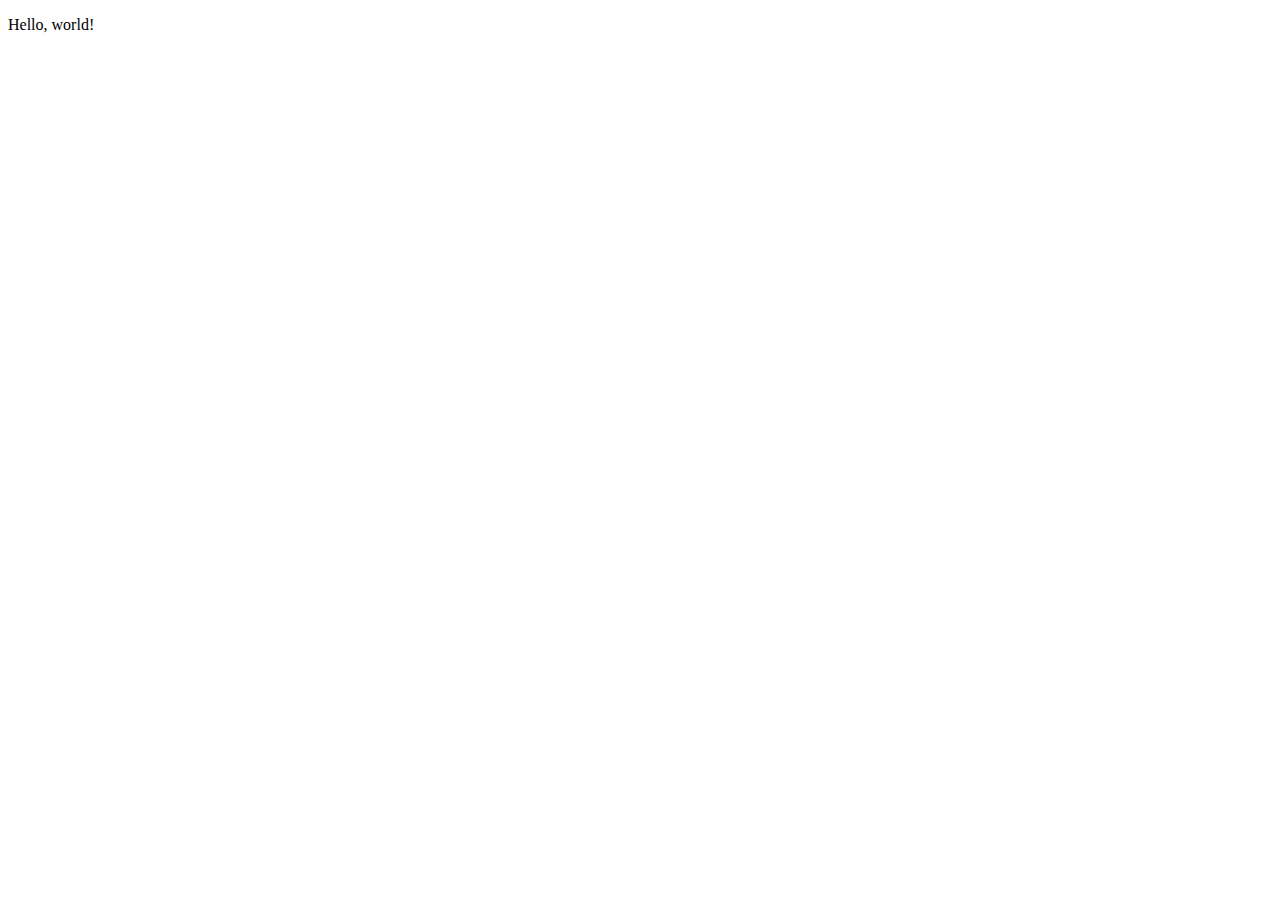
==== code.html @ 28ea3e42 "First message" ====
<!DOCTYPE html>
<html>

<head>
  <meta charset="utf-8">
  <title></title>
  <meta name="author" content="">
  <meta name="description" content="">
  <meta name="viewport" content="width=device-width, initial-scale=1">

  <link href="css/style.css" rel="stylesheet">
</head>

<body>

  <p>Hello, world!</p>

  <script src="js/script.js"></script>
</body>

</html>
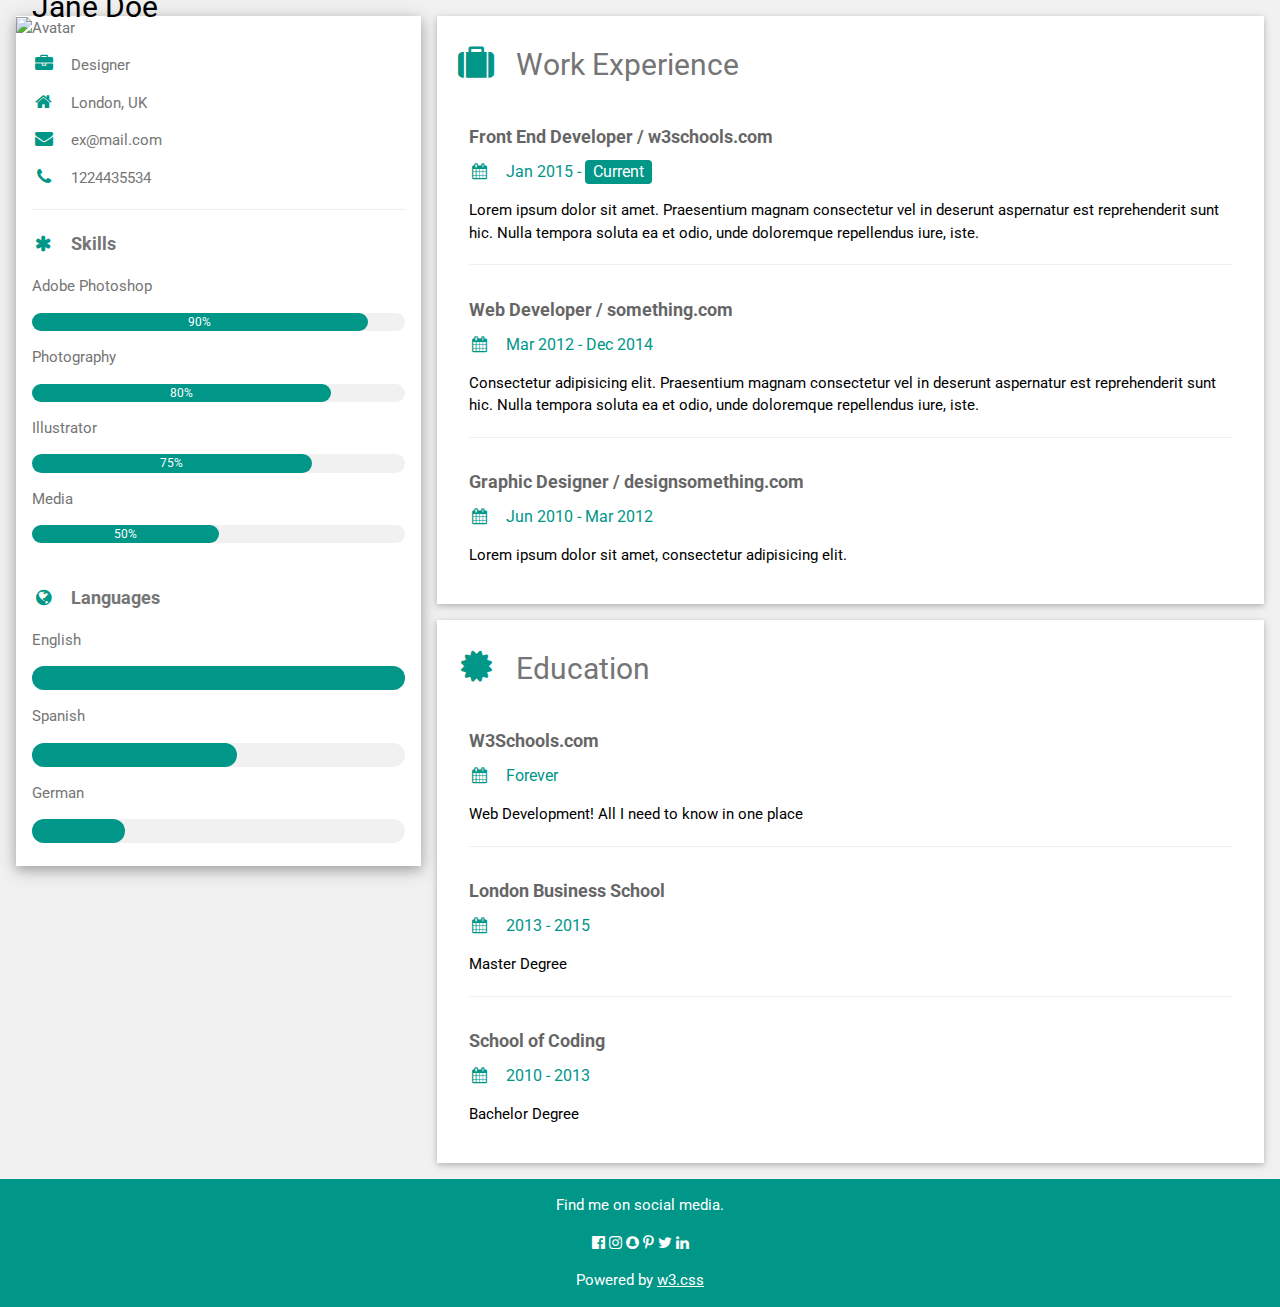
==== commit fa218a31: "Pseudo Code" ====
--- a/code.html
+++ b/code.html
@@ -1,21 +1,145 @@
 <!DOCTYPE html>
 <html>
+<title>W3.CSS Template</title>
+<meta charset="UTF-8">
+<meta name="viewport" content="width=device-width, initial-scale=1">
+<link rel="stylesheet" href="https://www.w3schools.com/w3css/4/w3.css">
+<link rel='stylesheet' href='https://fonts.googleapis.com/css?family=Roboto'>
+<link rel="stylesheet" href="https://cdnjs.cloudflare.com/ajax/libs/font-awesome/4.7.0/css/font-awesome.min.css">
+<style>
+html,body,h1,h2,h3,h4,h5,h6 {font-family: "Roboto", sans-serif}
+</style>
+<body class="w3-light-grey">
 
-<head>
-  <meta charset="utf-8">
-  <title></title>
-  <meta name="author" content="">
-  <meta name="description" content="">
-  <meta name="viewport" content="width=device-width, initial-scale=1">
+<!-- Page Container -->
+<div class="w3-content w3-margin-top" style="max-width:1400px;">
 
-  <link href="css/style.css" rel="stylesheet">
-</head>
+  <!-- The Grid -->
+  <div class="w3-row-padding">
+  
+    <!-- Left Column -->
+    <div class="w3-third">
+    
+      <div class="w3-white w3-text-grey w3-card-4">
+        <div class="w3-display-container">
+          <img src="/w3images/avatar_hat.jpg" style="width:100%" alt="Avatar">
+          <div class="w3-display-bottomleft w3-container w3-text-black">
+            <h2>Jane Doe</h2>
+          </div>
+        </div>
+        <div class="w3-container">
+          <p><i class="fa fa-briefcase fa-fw w3-margin-right w3-large w3-text-teal"></i>Designer</p>
+          <p><i class="fa fa-home fa-fw w3-margin-right w3-large w3-text-teal"></i>London, UK</p>
+          <p><i class="fa fa-envelope fa-fw w3-margin-right w3-large w3-text-teal"></i>ex@mail.com</p>
+          <p><i class="fa fa-phone fa-fw w3-margin-right w3-large w3-text-teal"></i>1224435534</p>
+          <hr>
 
-<body>
+          <p class="w3-large"><b><i class="fa fa-asterisk fa-fw w3-margin-right w3-text-teal"></i>Skills</b></p>
+          <p>Adobe Photoshop</p>
+          <div class="w3-light-grey w3-round-xlarge w3-small">
+            <div class="w3-container w3-center w3-round-xlarge w3-teal" style="width:90%">90%</div>
+          </div>
+          <p>Photography</p>
+          <div class="w3-light-grey w3-round-xlarge w3-small">
+            <div class="w3-container w3-center w3-round-xlarge w3-teal" style="width:80%">
+              <div class="w3-center w3-text-white">80%</div>
+            </div>
+          </div>
+          <p>Illustrator</p>
+          <div class="w3-light-grey w3-round-xlarge w3-small">
+            <div class="w3-container w3-center w3-round-xlarge w3-teal" style="width:75%">75%</div>
+          </div>
+          <p>Media</p>
+          <div class="w3-light-grey w3-round-xlarge w3-small">
+            <div class="w3-container w3-center w3-round-xlarge w3-teal" style="width:50%">50%</div>
+          </div>
+          <br>
 
-  <p>Hello, world!</p>
+          <p class="w3-large w3-text-theme"><b><i class="fa fa-globe fa-fw w3-margin-right w3-text-teal"></i>Languages</b></p>
+          <p>English</p>
+          <div class="w3-light-grey w3-round-xlarge">
+            <div class="w3-round-xlarge w3-teal" style="height:24px;width:100%"></div>
+          </div>
+          <p>Spanish</p>
+          <div class="w3-light-grey w3-round-xlarge">
+            <div class="w3-round-xlarge w3-teal" style="height:24px;width:55%"></div>
+          </div>
+          <p>German</p>
+          <div class="w3-light-grey w3-round-xlarge">
+            <div class="w3-round-xlarge w3-teal" style="height:24px;width:25%"></div>
+          </div>
+          <br>
+        </div>
+      </div><br>
 
-  <script src="js/script.js"></script>
+    <!-- End Left Column -->
+    </div>
+
+    <!-- Right Column -->
+    <div class="w3-twothird">
+    
+      <div class="w3-container w3-card w3-white w3-margin-bottom">
+        <h2 class="w3-text-grey w3-padding-16"><i class="fa fa-suitcase fa-fw w3-margin-right w3-xxlarge w3-text-teal"></i>Work Experience</h2>
+        <div class="w3-container">
+          <h5 class="w3-opacity"><b>Front End Developer / w3schools.com</b></h5>
+          <h6 class="w3-text-teal"><i class="fa fa-calendar fa-fw w3-margin-right"></i>Jan 2015 - <span class="w3-tag w3-teal w3-round">Current</span></h6>
+          <p>Lorem ipsum dolor sit amet. Praesentium magnam consectetur vel in deserunt aspernatur est reprehenderit sunt hic. Nulla tempora soluta ea et odio, unde doloremque repellendus iure, iste.</p>
+          <hr>
+        </div>
+        <div class="w3-container">
+          <h5 class="w3-opacity"><b>Web Developer / something.com</b></h5>
+          <h6 class="w3-text-teal"><i class="fa fa-calendar fa-fw w3-margin-right"></i>Mar 2012 - Dec 2014</h6>
+          <p>Consectetur adipisicing elit. Praesentium magnam consectetur vel in deserunt aspernatur est reprehenderit sunt hic. Nulla tempora soluta ea et odio, unde doloremque repellendus iure, iste.</p>
+          <hr>
+        </div>
+        <div class="w3-container">
+          <h5 class="w3-opacity"><b>Graphic Designer / designsomething.com</b></h5>
+          <h6 class="w3-text-teal"><i class="fa fa-calendar fa-fw w3-margin-right"></i>Jun 2010 - Mar 2012</h6>
+          <p>Lorem ipsum dolor sit amet, consectetur adipisicing elit. </p><br>
+        </div>
+      </div>
+
+      <div class="w3-container w3-card w3-white">
+        <h2 class="w3-text-grey w3-padding-16"><i class="fa fa-certificate fa-fw w3-margin-right w3-xxlarge w3-text-teal"></i>Education</h2>
+        <div class="w3-container">
+          <h5 class="w3-opacity"><b>W3Schools.com</b></h5>
+          <h6 class="w3-text-teal"><i class="fa fa-calendar fa-fw w3-margin-right"></i>Forever</h6>
+          <p>Web Development! All I need to know in one place</p>
+          <hr>
+        </div>
+        <div class="w3-container">
+          <h5 class="w3-opacity"><b>London Business School</b></h5>
+          <h6 class="w3-text-teal"><i class="fa fa-calendar fa-fw w3-margin-right"></i>2013 - 2015</h6>
+          <p>Master Degree</p>
+          <hr>
+        </div>
+        <div class="w3-container">
+          <h5 class="w3-opacity"><b>School of Coding</b></h5>
+          <h6 class="w3-text-teal"><i class="fa fa-calendar fa-fw w3-margin-right"></i>2010 - 2013</h6>
+          <p>Bachelor Degree</p><br>
+        </div>
+      </div>
+
+    <!-- End Right Column -->
+    </div>
+    
+  <!-- End Grid -->
+  </div>
+  
+  <!-- End Page Container -->
+</div>
+
+<footer class="w3-container w3-teal w3-center w3-margin-top">
+  <p>Find me on social media.</p>
+  <i class="fa fa-facebook-official w3-hover-opacity"></i>
+  <i class="fa fa-instagram w3-hover-opacity"></i>
+  <i class="fa fa-snapchat w3-hover-opacity"></i>
+  <i class="fa fa-pinterest-p w3-hover-opacity"></i>
+  <i class="fa fa-twitter w3-hover-opacity"></i>
+  <i class="fa fa-linkedin w3-hover-opacity"></i>
+  <p>Powered by <a href="https://www.w3schools.com/w3css/default.asp" target="_blank">w3.css</a></p>
+</footer>
+
 </body>
+</html>
 
-</html>
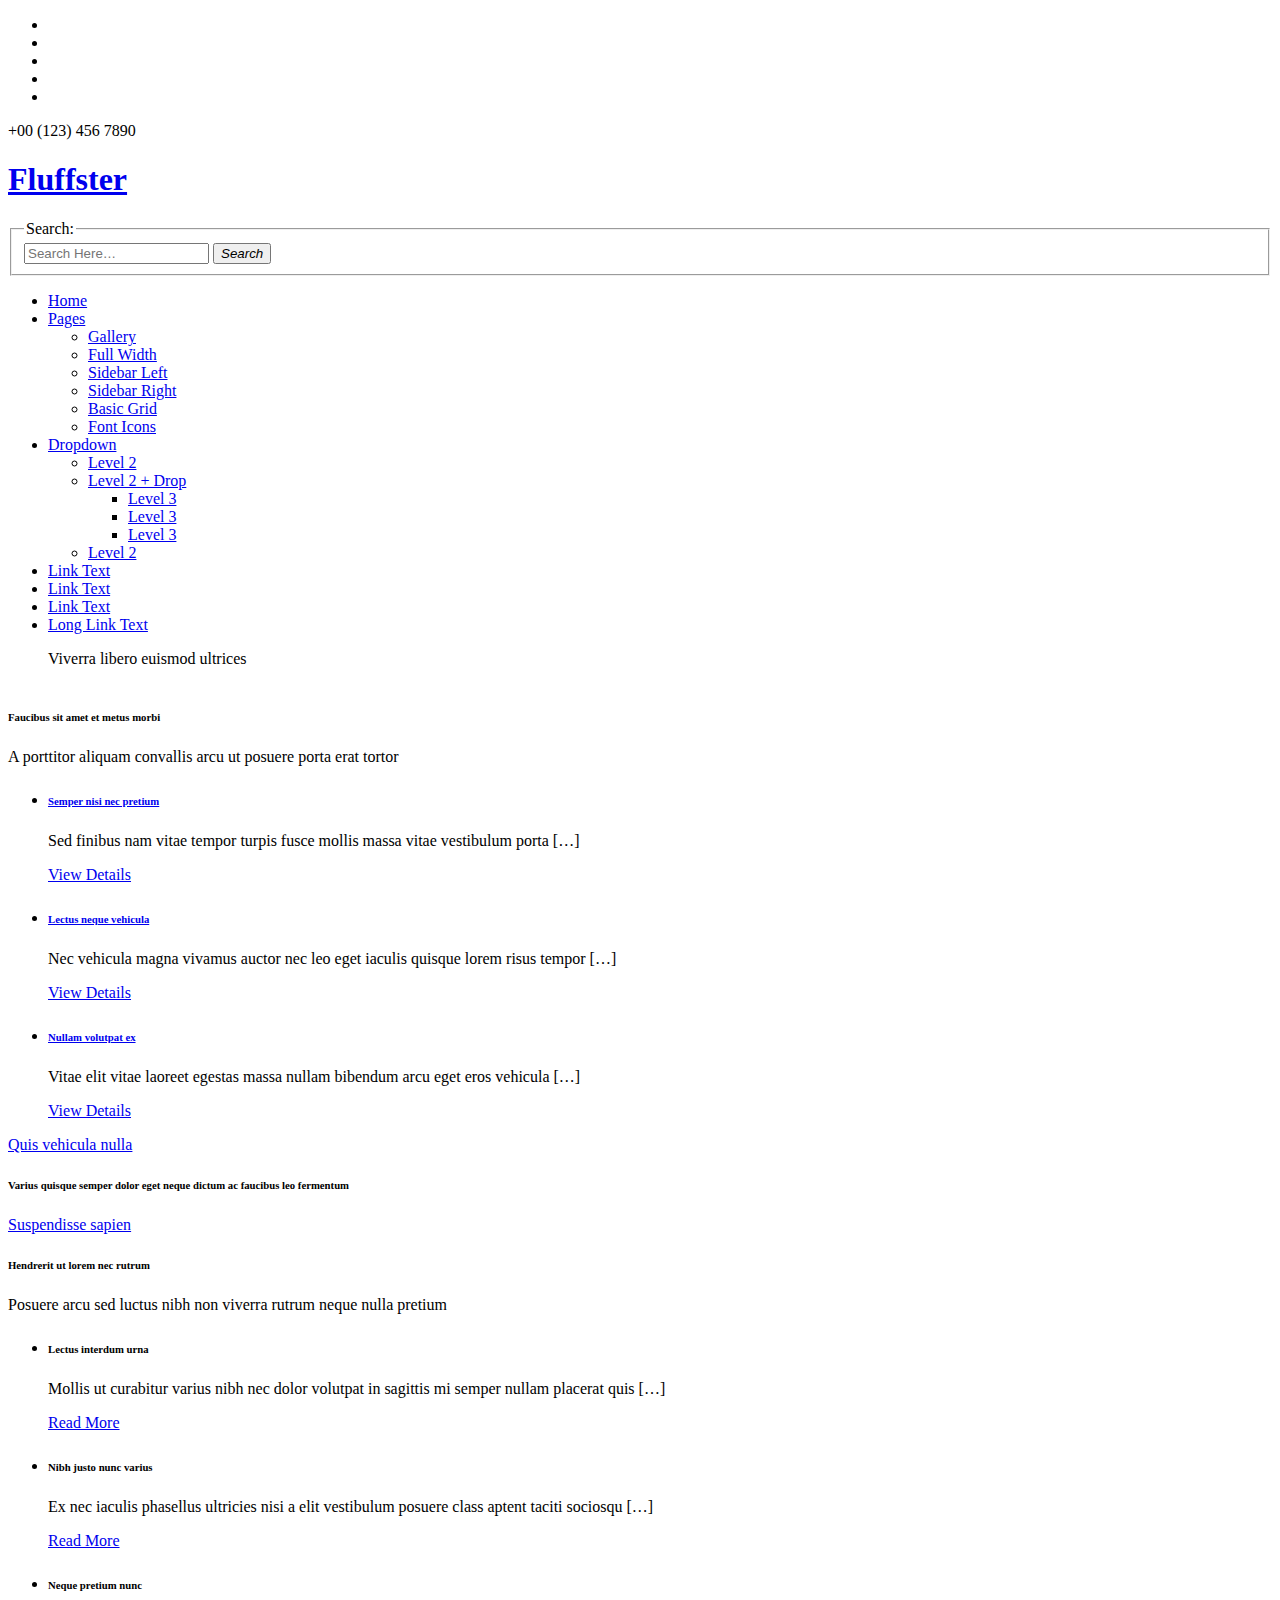
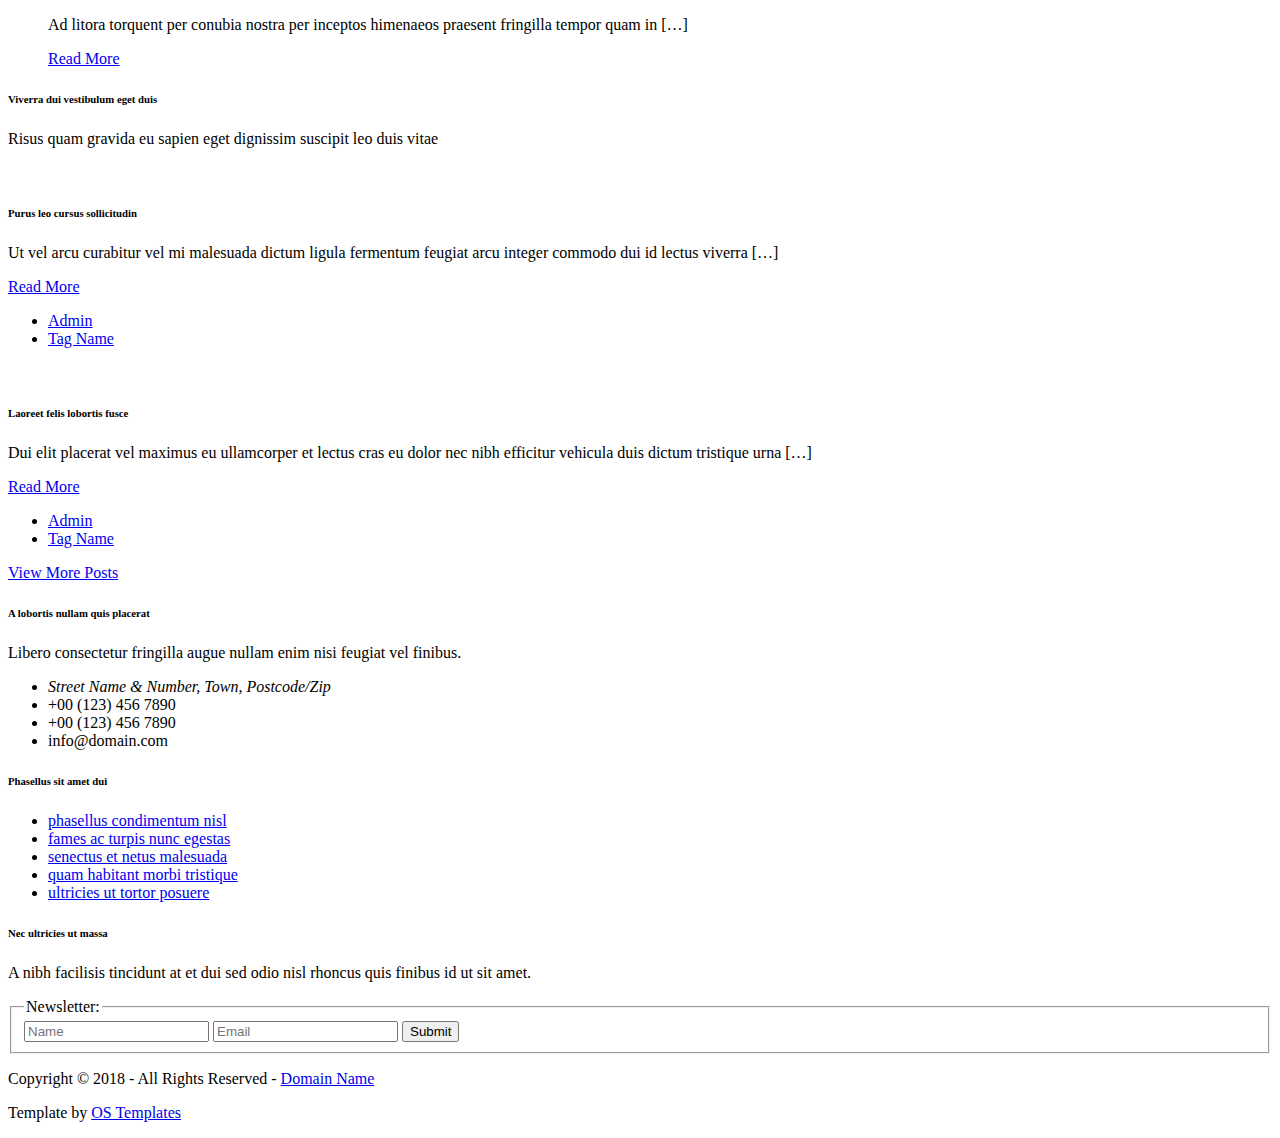
==== commit c3a7debc: "Pseudo File" ====
--- a/code.html
+++ b/code.html
@@ -1,145 +1,303 @@
-<!DOCTYPE html>
-<html>
-<title>W3.CSS Template</title>
-<meta charset="UTF-8">
-<meta name="viewport" content="width=device-width, initial-scale=1">
-<link rel="stylesheet" href="https://www.w3schools.com/w3css/4/w3.css">
-<link rel='stylesheet' href='https://fonts.googleapis.com/css?family=Roboto'>
-<link rel="stylesheet" href="https://cdnjs.cloudflare.com/ajax/libs/font-awesome/4.7.0/css/font-awesome.min.css">
-<style>
-html,body,h1,h2,h3,h4,h5,h6 {font-family: "Roboto", sans-serif}
-</style>
-<body class="w3-light-grey">
-
-<!-- Page Container -->
-<div class="w3-content w3-margin-top" style="max-width:1400px;">
-
-  <!-- The Grid -->
-  <div class="w3-row-padding">
-  
-    <!-- Left Column -->
-    <div class="w3-third">
-    
-      <div class="w3-white w3-text-grey w3-card-4">
-        <div class="w3-display-container">
-          <img src="/w3images/avatar_hat.jpg" style="width:100%" alt="Avatar">
-          <div class="w3-display-bottomleft w3-container w3-text-black">
-            <h2>Jane Doe</h2>
-          </div>
-        </div>
-        <div class="w3-container">
-          <p><i class="fa fa-briefcase fa-fw w3-margin-right w3-large w3-text-teal"></i>Designer</p>
-          <p><i class="fa fa-home fa-fw w3-margin-right w3-large w3-text-teal"></i>London, UK</p>
-          <p><i class="fa fa-envelope fa-fw w3-margin-right w3-large w3-text-teal"></i>ex@mail.com</p>
-          <p><i class="fa fa-phone fa-fw w3-margin-right w3-large w3-text-teal"></i>1224435534</p>
-          <hr>
-
-          <p class="w3-large"><b><i class="fa fa-asterisk fa-fw w3-margin-right w3-text-teal"></i>Skills</b></p>
-          <p>Adobe Photoshop</p>
-          <div class="w3-light-grey w3-round-xlarge w3-small">
-            <div class="w3-container w3-center w3-round-xlarge w3-teal" style="width:90%">90%</div>
-          </div>
-          <p>Photography</p>
-          <div class="w3-light-grey w3-round-xlarge w3-small">
-            <div class="w3-container w3-center w3-round-xlarge w3-teal" style="width:80%">
-              <div class="w3-center w3-text-white">80%</div>
-            </div>
-          </div>
-          <p>Illustrator</p>
-          <div class="w3-light-grey w3-round-xlarge w3-small">
-            <div class="w3-container w3-center w3-round-xlarge w3-teal" style="width:75%">75%</div>
-          </div>
-          <p>Media</p>
-          <div class="w3-light-grey w3-round-xlarge w3-small">
-            <div class="w3-container w3-center w3-round-xlarge w3-teal" style="width:50%">50%</div>
-          </div>
-          <br>
-
-          <p class="w3-large w3-text-theme"><b><i class="fa fa-globe fa-fw w3-margin-right w3-text-teal"></i>Languages</b></p>
-          <p>English</p>
-          <div class="w3-light-grey w3-round-xlarge">
-            <div class="w3-round-xlarge w3-teal" style="height:24px;width:100%"></div>
-          </div>
-          <p>Spanish</p>
-          <div class="w3-light-grey w3-round-xlarge">
-            <div class="w3-round-xlarge w3-teal" style="height:24px;width:55%"></div>
-          </div>
-          <p>German</p>
-          <div class="w3-light-grey w3-round-xlarge">
-            <div class="w3-round-xlarge w3-teal" style="height:24px;width:25%"></div>
-          </div>
-          <br>
-        </div>
-      </div><br>
-
-    <!-- End Left Column -->
-    </div>
-
-    <!-- Right Column -->
-    <div class="w3-twothird">
-    
-      <div class="w3-container w3-card w3-white w3-margin-bottom">
-        <h2 class="w3-text-grey w3-padding-16"><i class="fa fa-suitcase fa-fw w3-margin-right w3-xxlarge w3-text-teal"></i>Work Experience</h2>
-        <div class="w3-container">
-          <h5 class="w3-opacity"><b>Front End Developer / w3schools.com</b></h5>
-          <h6 class="w3-text-teal"><i class="fa fa-calendar fa-fw w3-margin-right"></i>Jan 2015 - <span class="w3-tag w3-teal w3-round">Current</span></h6>
-          <p>Lorem ipsum dolor sit amet. Praesentium magnam consectetur vel in deserunt aspernatur est reprehenderit sunt hic. Nulla tempora soluta ea et odio, unde doloremque repellendus iure, iste.</p>
-          <hr>
-        </div>
-        <div class="w3-container">
-          <h5 class="w3-opacity"><b>Web Developer / something.com</b></h5>
-          <h6 class="w3-text-teal"><i class="fa fa-calendar fa-fw w3-margin-right"></i>Mar 2012 - Dec 2014</h6>
-          <p>Consectetur adipisicing elit. Praesentium magnam consectetur vel in deserunt aspernatur est reprehenderit sunt hic. Nulla tempora soluta ea et odio, unde doloremque repellendus iure, iste.</p>
-          <hr>
-        </div>
-        <div class="w3-container">
-          <h5 class="w3-opacity"><b>Graphic Designer / designsomething.com</b></h5>
-          <h6 class="w3-text-teal"><i class="fa fa-calendar fa-fw w3-margin-right"></i>Jun 2010 - Mar 2012</h6>
-          <p>Lorem ipsum dolor sit amet, consectetur adipisicing elit. </p><br>
-        </div>
-      </div>
-
-      <div class="w3-container w3-card w3-white">
-        <h2 class="w3-text-grey w3-padding-16"><i class="fa fa-certificate fa-fw w3-margin-right w3-xxlarge w3-text-teal"></i>Education</h2>
-        <div class="w3-container">
-          <h5 class="w3-opacity"><b>W3Schools.com</b></h5>
-          <h6 class="w3-text-teal"><i class="fa fa-calendar fa-fw w3-margin-right"></i>Forever</h6>
-          <p>Web Development! All I need to know in one place</p>
-          <hr>
-        </div>
-        <div class="w3-container">
-          <h5 class="w3-opacity"><b>London Business School</b></h5>
-          <h6 class="w3-text-teal"><i class="fa fa-calendar fa-fw w3-margin-right"></i>2013 - 2015</h6>
-          <p>Master Degree</p>
-          <hr>
-        </div>
-        <div class="w3-container">
-          <h5 class="w3-opacity"><b>School of Coding</b></h5>
-          <h6 class="w3-text-teal"><i class="fa fa-calendar fa-fw w3-margin-right"></i>2010 - 2013</h6>
-          <p>Bachelor Degree</p><br>
-        </div>
-      </div>
-
-    <!-- End Right Column -->
-    </div>
-    
-  <!-- End Grid -->
-  </div>
-  
-  <!-- End Page Container -->
-</div>
-
-<footer class="w3-container w3-teal w3-center w3-margin-top">
-  <p>Find me on social media.</p>
-  <i class="fa fa-facebook-official w3-hover-opacity"></i>
-  <i class="fa fa-instagram w3-hover-opacity"></i>
-  <i class="fa fa-snapchat w3-hover-opacity"></i>
-  <i class="fa fa-pinterest-p w3-hover-opacity"></i>
-  <i class="fa fa-twitter w3-hover-opacity"></i>
-  <i class="fa fa-linkedin w3-hover-opacity"></i>
-  <p>Powered by <a href="https://www.w3schools.com/w3css/default.asp" target="_blank">w3.css</a></p>
-</footer>
-
-</body>
-</html>
-
+<!DOCTYPE html>
+<!--
+Template Name: Fluffster
+Author: <a href="https://www.os-templates.com/">OS Templates</a>
+Author URI: https://www.os-templates.com/
+Copyright: OS-Templates.com
+Licence: Free to use under our free template licence terms
+Licence URI: https://www.os-templates.com/template-terms
+-->
+<html lang="">
+<!-- To declare your language - read more here: https://www.w3.org/International/questions/qa-html-language-declarations -->
+<head>
+<title>Fluffster</title>
+<meta charset="utf-8">
+<meta name="viewport" content="width=device-width, initial-scale=1.0, maximum-scale=1.0, user-scalable=no">
+<link href="layout/styles/layout.css" rel="stylesheet" type="text/css" media="all">
+</head>
+<body id="top">
+<!-- ################################################################################################ -->
+<!-- ################################################################################################ -->
+<!-- ################################################################################################ -->
+<div class="wrapper row0">
+  <div id="topbar" class="hoc clear">
+    <!-- ################################################################################################ -->
+    <ul class="nospace">
+      <li><a href="index.html" title="Home"><i class="fas fa-home"></i></a></li>
+      <li><a href="#" title="Send a Mail"><i class="far fa-envelope"></i></a></li>
+      <li><a href="#" title="Help Centre"><i class="far fa-life-ring"></i></a></li>
+      <li><a href="#" title="Login"><i class="fas fa-sign-in-alt"></i></a></li>
+      <li><a href="#" title="Sign Up"><i class="fas fa-edit"></i></a></li>
+    </ul>
+    <!-- ################################################################################################ -->
+  </div>
+</div>
+<!-- ################################################################################################ -->
+<!-- ################################################################################################ -->
+<!-- ################################################################################################ -->
+<div class="wrapper row1">
+  <header id="header" class="hoc clear">
+    <!-- ################################################################################################ -->
+    <section>
+      <div><i class="fas fa-phone"></i> +00 (123) 456 7890</div>
+      <div>
+        <h1 id="logo"><i class="fas fa-dove"></i> <a href="index.html">Fluffster</a></h1>
+      </div>
+      <div>
+        <form class="clear" method="post" action="#">
+          <fieldset>
+            <legend>Search:</legend>
+            <input type="search" value="" placeholder="Search Here&hellip;">
+            <button class="fas fa-search" type="submit" title="Search"><em>Search</em></button>
+          </fieldset>
+        </form>
+      </div>
+    </section>
+    <!-- ################################################################################################ -->
+  </header>
+</div>
+<!-- ################################################################################################ -->
+<!-- ################################################################################################ -->
+<!-- ################################################################################################ -->
+<div class="wrapper row2">
+  <nav id="mainav" class="hoc clear">
+    <!-- ################################################################################################ -->
+    <ul class="clear">
+      <li class="active"><a href="index.html">Home</a></li>
+      <li><a class="drop" href="#">Pages</a>
+        <ul>
+          <li><a href="pages/gallery.html">Gallery</a></li>
+          <li><a href="pages/full-width.html">Full Width</a></li>
+          <li><a href="pages/sidebar-left.html">Sidebar Left</a></li>
+          <li><a href="pages/sidebar-right.html">Sidebar Right</a></li>
+          <li><a href="pages/basic-grid.html">Basic Grid</a></li>
+          <li><a href="pages/font-icons.html">Font Icons</a></li>
+        </ul>
+      </li>
+      <li><a class="drop" href="#">Dropdown</a>
+        <ul>
+          <li><a href="#">Level 2</a></li>
+          <li><a class="drop" href="#">Level 2 + Drop</a>
+            <ul>
+              <li><a href="#">Level 3</a></li>
+              <li><a href="#">Level 3</a></li>
+              <li><a href="#">Level 3</a></li>
+            </ul>
+          </li>
+          <li><a href="#">Level 2</a></li>
+        </ul>
+      </li>
+      <li><a href="#">Link Text</a></li>
+      <li><a href="#">Link Text</a></li>
+      <li><a href="#">Link Text</a></li>
+      <li><a href="#">Long Link Text</a></li>
+    </ul>
+    <!-- ################################################################################################ -->
+  </nav>
+</div>
+<!-- ################################################################################################ -->
+<!-- ################################################################################################ -->
+<!-- ################################################################################################ -->
+<div id="pageintro" class="wrapper row1 bgded" style="background-image:url('images/demo/backgrounds/01.png');">
+  <figure class="hoc clear">
+    <!-- ################################################################################################ -->
+    <figcaption class="heading">Viverra libero euismod ultrices</figcaption>
+    <img src="images/demo/980x500.png" alt="">
+    <!-- ################################################################################################ -->
+  </figure>
+</div>
+<!-- ################################################################################################ -->
+<!-- ################################################################################################ -->
+<!-- ################################################################################################ -->
+<div class="wrapper row3">
+  <main class="hoc container clear">
+    <!-- main body -->
+    <!-- ################################################################################################ -->
+    <div class="sectiontitle">
+      <h6 class="heading">Faucibus sit amet et metus morbi</h6>
+      <p>A porttitor aliquam convallis arcu ut posuere porta erat tortor</p>
+    </div>
+    <ul id="services" class="nospace group">
+      <li class="one_third">
+        <article>
+          <h6 class="heading"><i class="fas fa-certificate"></i> <a href="#">Semper nisi nec pretium</a></h6>
+          <p>Sed finibus nam vitae tempor turpis fusce mollis massa vitae vestibulum porta [&hellip;]</p>
+          <footer><a href="#">View Details <i class="fas fa-angle-right"></i></a></footer>
+        </article>
+      </li>
+      <li class="one_third">
+        <article>
+          <h6 class="heading"><i class="fas fa-chess-king"></i> <a href="#">Lectus neque vehicula</a></h6>
+          <p>Nec vehicula magna vivamus auctor nec leo eget iaculis quisque lorem risus tempor [&hellip;]</p>
+          <footer><a href="#">View Details <i class="fas fa-angle-right"></i></a></footer>
+        </article>
+      </li>
+      <li class="one_third">
+        <article>
+          <h6 class="heading"><i class="fas fa-fighter-jet"></i> <a href="#">Nullam volutpat ex</a></h6>
+          <p>Vitae elit vitae laoreet egestas massa nullam bibendum arcu eget eros vehicula [&hellip;]</p>
+          <footer><a href="#">View Details <i class="fas fa-angle-right"></i></a></footer>
+        </article>
+      </li>
+    </ul>
+    <footer class="center"><a class="btn" href="#">Quis vehicula nulla <i class="fas fa-angle-right"></i></a></footer>
+    <!-- ################################################################################################ -->
+    <!-- / main body -->
+    <div class="clear"></div>
+  </main>
+</div>
+<!-- ################################################################################################ -->
+<!-- ################################################################################################ -->
+<!-- ################################################################################################ -->
+<div class="wrapper coloured">
+  <article class="hoc cta clear">
+    <!-- ################################################################################################ -->
+    <h6 class="three_quarter first">Varius quisque semper dolor eget neque dictum ac faucibus leo fermentum</h6>
+    <footer class="one_quarter"><a class="btn" href="#">Suspendisse sapien <i class="fas fa-angle-right"></i></a></footer>
+    <!-- ################################################################################################ -->
+  </article>
+</div>
+<!-- ################################################################################################ -->
+<!-- ################################################################################################ -->
+<!-- ################################################################################################ -->
+<div class="wrapper bgded overlay" style="background-image:url('images/demo/backgrounds/01.png');">
+  <section id="introblocks" class="hoc container clear">
+    <!-- ################################################################################################ -->
+    <div class="sectiontitle">
+      <h6 class="heading">Hendrerit ut lorem nec rutrum</h6>
+      <p>Posuere arcu sed luctus nibh non viverra rutrum neque nulla pretium</p>
+    </div>
+    <ul class="nospace group">
+      <li class="one_third first">
+        <article><a href="#"><i class="fas fa-lemon"></i></a>
+          <h6 class="heading">Lectus interdum urna</h6>
+          <p>Mollis ut curabitur varius nibh nec dolor volutpat in sagittis mi semper nullam placerat quis [&hellip;]</p>
+          <footer><a class="btn" href="#">Read More <i class="fas fa-angle-right"></i></a></footer>
+        </article>
+      </li>
+      <li class="one_third">
+        <article><a href="#"><i class="fas fa-street-view"></i></a>
+          <h6 class="heading">Nibh justo nunc varius</h6>
+          <p>Ex nec iaculis phasellus ultricies nisi a elit vestibulum posuere class aptent taciti sociosqu [&hellip;]</p>
+          <footer><a class="btn" href="#">Read More <i class="fas fa-angle-right"></i></a></footer>
+        </article>
+      </li>
+      <li class="one_third">
+        <article><a href="#"><i class="fas fa-volleyball-ball"></i></a>
+          <h6 class="heading">Neque pretium nunc</h6>
+          <p>Ad litora torquent per conubia nostra per inceptos himenaeos praesent fringilla tempor quam in [&hellip;]</p>
+          <footer><a class="btn" href="#">Read More <i class="fas fa-angle-right"></i></a></footer>
+        </article>
+      </li>
+    </ul>
+    <!-- ################################################################################################ -->
+  </section>
+</div>
+<!-- ################################################################################################ -->
+<!-- ################################################################################################ -->
+<!-- ################################################################################################ -->
+<div class="wrapper row3">
+  <section class="hoc container clear">
+    <!-- ################################################################################################ -->
+    <div class="sectiontitle">
+      <h6 class="heading">Viverra dui vestibulum eget duis</h6>
+      <p>Risus quam gravida eu sapien eget dignissim suscipit leo duis vitae</p>
+    </div>
+    <div id="latest" class="group">
+      <article class="one_half first"><a class="imgover" href="#"><img src="images/demo/546x410.png" alt=""></a>
+        <div class="excerpt">
+          <h6 class="heading">Purus leo cursus sollicitudin</h6>
+          <p>Ut vel arcu curabitur vel mi malesuada dictum ligula fermentum feugiat arcu integer commodo dui id lectus viverra [&hellip;]</p>
+          <div class="clear">
+            <footer class="fl_right"><a href="#">Read More <i class="fas fa-angle-right"></i></a></footer>
+            <ul class="nospace meta fl_left">
+              <li><i class="fas fa-user"></i> <a href="#">Admin</a></li>
+              <li><i class="fas fa-tag"></i> <a href="#">Tag Name</a></li>
+            </ul>
+          </div>
+        </div>
+      </article>
+      <article class="one_half"><a class="imgover" href="#"><img src="images/demo/546x410.png" alt=""></a>
+        <div class="excerpt">
+          <h6 class="heading">Laoreet felis lobortis fusce</h6>
+          <p>Dui elit placerat vel maximus eu ullamcorper et lectus cras eu dolor nec nibh efficitur vehicula duis dictum tristique urna [&hellip;]</p>
+          <div class="clear">
+            <footer class="fl_right"><a href="#">Read More <i class="fas fa-angle-right"></i></a></footer>
+            <ul class="nospace meta fl_left">
+              <li><i class="fas fa-user"></i> <a href="#">Admin</a></li>
+              <li><i class="fas fa-tag"></i> <a href="#">Tag Name</a></li>
+            </ul>
+          </div>
+        </div>
+      </article>
+    </div>
+    <footer class="center"><a class="btn" href="#">View More Posts <i class="fas fa-angle-right"></i></a></footer>
+    <!-- ################################################################################################ -->
+  </section>
+</div>
+<!-- ################################################################################################ -->
+<!-- ################################################################################################ -->
+<!-- ################################################################################################ -->
+<div class="wrapper row4">
+  <footer id="footer" class="hoc clear">
+    <!-- ################################################################################################ -->
+    <div class="one_half first">
+      <h6 class="heading">A lobortis nullam quis placerat</h6>
+      <p class="btmspace-30">Libero consectetur fringilla augue nullam enim nisi feugiat vel finibus.</p>
+      <ul class="nospace linklist contact">
+        <li><i class="fas fa-map-marker-alt"></i>
+          <address>
+          Street Name &amp; Number, Town, Postcode/Zip
+          </address>
+        </li>
+        <li><i class="fas fa-phone"></i> +00 (123) 456 7890</li>
+        <li><i class="fas fa-fax"></i> +00 (123) 456 7890</li>
+        <li><i class="far fa-envelope"></i> info@domain.com</li>
+      </ul>
+    </div>
+    <div class="one_quarter">
+      <h6 class="heading">Phasellus sit amet dui</h6>
+      <ul class="nospace linklist">
+        <li><a href="#">phasellus condimentum nisl</a></li>
+        <li><a href="#">fames ac turpis nunc egestas</a></li>
+        <li><a href="#">senectus et netus malesuada</a></li>
+        <li><a href="#">quam habitant morbi tristique</a></li>
+        <li><a href="#">ultricies ut tortor posuere</a></li>
+      </ul>
+    </div>
+    <div class="one_quarter">
+      <h6 class="heading">Nec ultricies ut massa</h6>
+      <p class="nospace btmspace-30">A nibh facilisis tincidunt at et dui sed odio nisl rhoncus quis finibus id ut sit amet.</p>
+      <form method="post" action="#">
+        <fieldset>
+          <legend>Newsletter:</legend>
+          <input class="btmspace-15" type="text" value="" placeholder="Name">
+          <input class="btmspace-15" type="text" value="" placeholder="Email">
+          <button type="submit" value="submit">Submit</button>
+        </fieldset>
+      </form>
+    </div>
+    <!-- ################################################################################################ -->
+  </footer>
+</div>
+<!-- ################################################################################################ -->
+<!-- ################################################################################################ -->
+<!-- ################################################################################################ -->
+<div class="wrapper row5">
+  <div id="copyright" class="hoc clear">
+    <!-- ################################################################################################ -->
+    <p class="fl_left">Copyright &copy; 2018 - All Rights Reserved - <a href="#">Domain Name</a></p>
+    <p class="fl_right">Template by <a target="_blank" href="https://www.os-templates.com/" title="Free Website Templates">OS Templates</a></p>
+    <!-- ################################################################################################ -->
+  </div>
+</div>
+<!-- ################################################################################################ -->
+<!-- ################################################################################################ -->
+<!-- ################################################################################################ -->
+<a id="backtotop" href="#top"><i class="fas fa-chevron-up"></i></a>
+<!-- JAVASCRIPTS -->
+<script src="layout/scripts/jquery.min.js"></script>
+<script src="layout/scripts/jquery.backtotop.js"></script>
+<script src="layout/scripts/jquery.mobilemenu.js"></script>
+</body>
+</html>
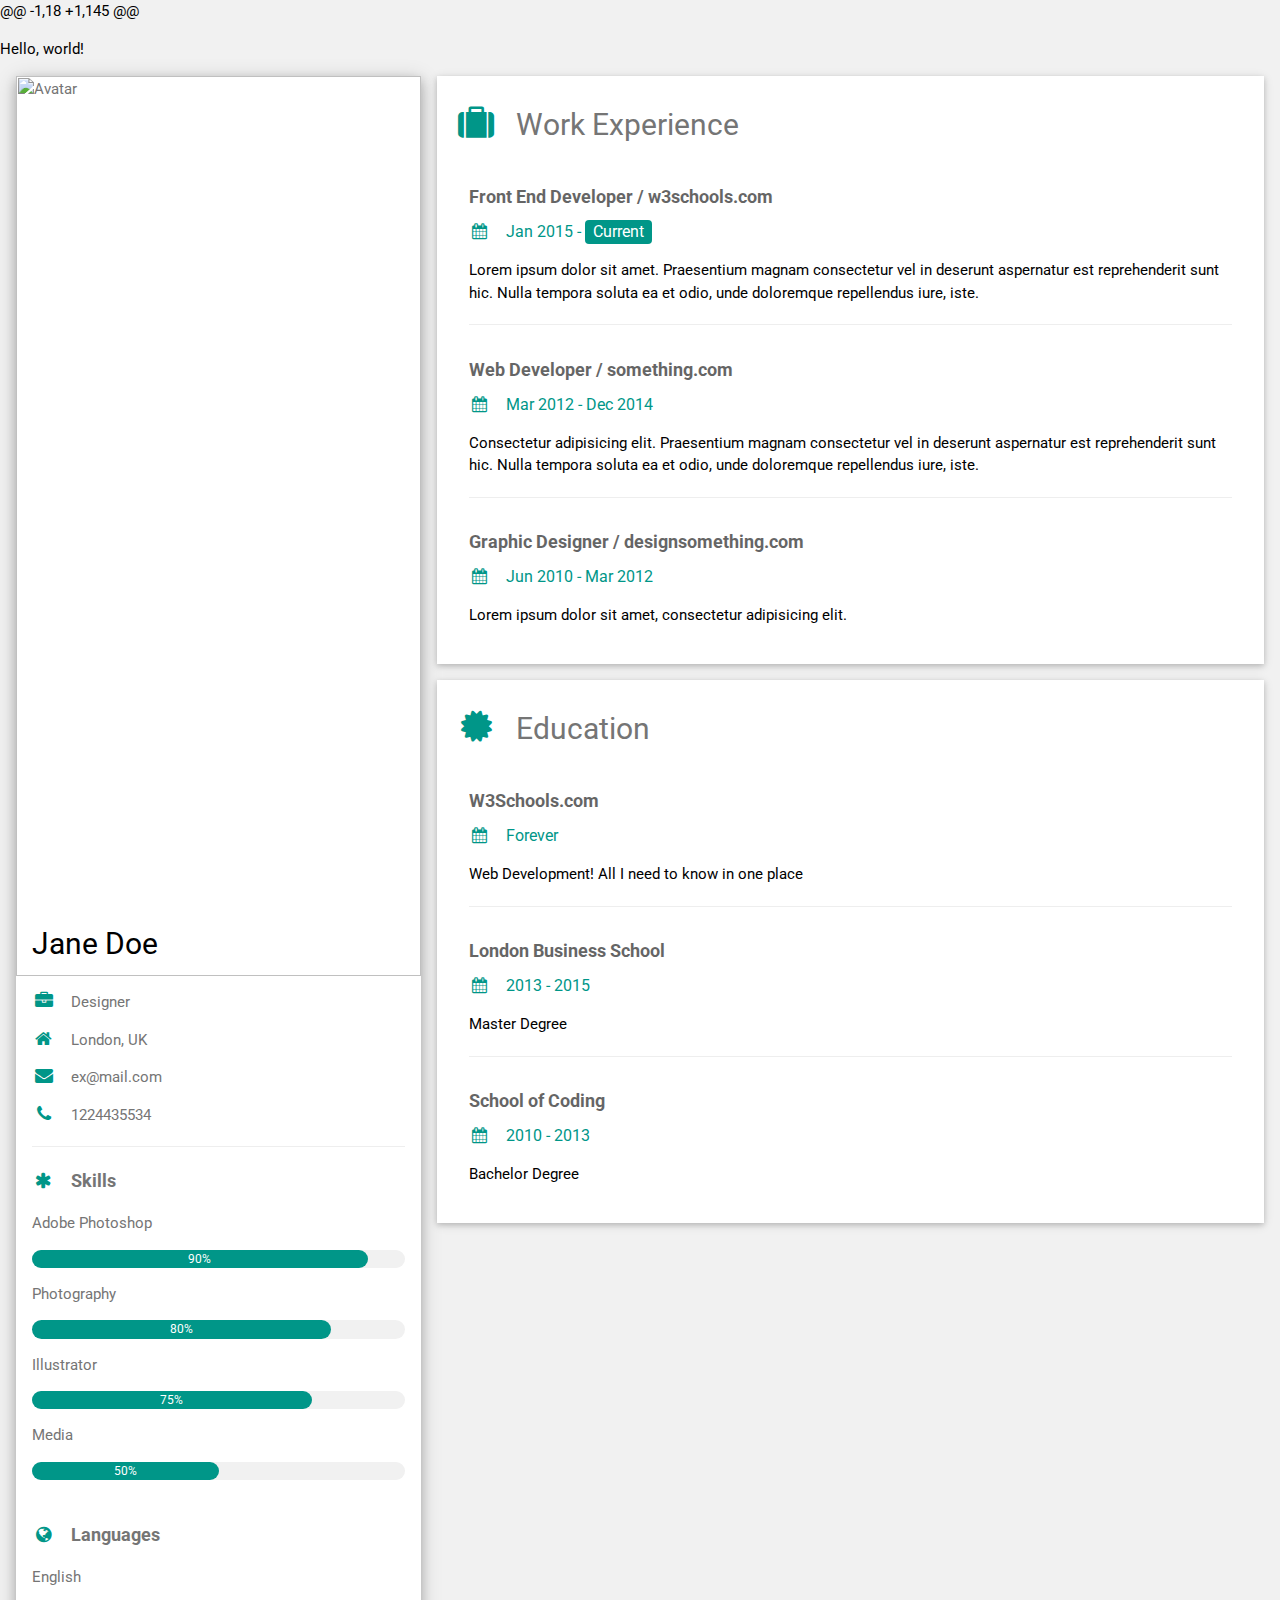
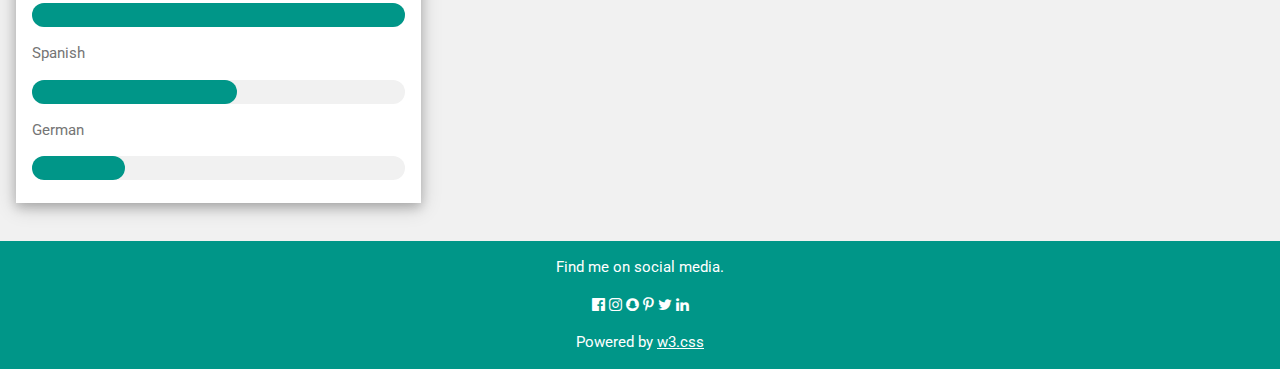
==== commit 9c35e87e: "New" ====
--- a/code.html
+++ b/code.html
@@ -1,303 +1,159 @@
-<!DOCTYPE html>
-<!--
-Template Name: Fluffster
-Author: <a href="https://www.os-templates.com/">OS Templates</a>
-Author URI: https://www.os-templates.com/
-Copyright: OS-Templates.com
-Licence: Free to use under our free template licence terms
-Licence URI: https://www.os-templates.com/template-terms
--->
-<html lang="">
-<!-- To declare your language - read more here: https://www.w3.org/International/questions/qa-html-language-declarations -->
-<head>
-<title>Fluffster</title>
-<meta charset="utf-8">
-<meta name="viewport" content="width=device-width, initial-scale=1.0, maximum-scale=1.0, user-scalable=no">
-<link href="layout/styles/layout.css" rel="stylesheet" type="text/css" media="all">
-</head>
-<body id="top">
-<!-- ################################################################################################ -->
-<!-- ################################################################################################ -->
-<!-- ################################################################################################ -->
-<div class="wrapper row0">
-  <div id="topbar" class="hoc clear">
-    <!-- ################################################################################################ -->
-    <ul class="nospace">
-      <li><a href="index.html" title="Home"><i class="fas fa-home"></i></a></li>
-      <li><a href="#" title="Send a Mail"><i class="far fa-envelope"></i></a></li>
-      <li><a href="#" title="Help Centre"><i class="far fa-life-ring"></i></a></li>
-      <li><a href="#" title="Login"><i class="fas fa-sign-in-alt"></i></a></li>
-      <li><a href="#" title="Sign Up"><i class="fas fa-edit"></i></a></li>
-    </ul>
-    <!-- ################################################################################################ -->
-  </div>
-</div>
-<!-- ################################################################################################ -->
-<!-- ################################################################################################ -->
-<!-- ################################################################################################ -->
-<div class="wrapper row1">
-  <header id="header" class="hoc clear">
-    <!-- ################################################################################################ -->
-    <section>
-      <div><i class="fas fa-phone"></i> +00 (123) 456 7890</div>
-      <div>
-        <h1 id="logo"><i class="fas fa-dove"></i> <a href="index.html">Fluffster</a></h1>
-      </div>
-      <div>
-        <form class="clear" method="post" action="#">
-          <fieldset>
-            <legend>Search:</legend>
-            <input type="search" value="" placeholder="Search Here&hellip;">
-            <button class="fas fa-search" type="submit" title="Search"><em>Search</em></button>
-          </fieldset>
-        </form>
-      </div>
-    </section>
-    <!-- ################################################################################################ -->
-  </header>
-</div>
-<!-- ################################################################################################ -->
-<!-- ################################################################################################ -->
-<!-- ################################################################################################ -->
-<div class="wrapper row2">
-  <nav id="mainav" class="hoc clear">
-    <!-- ################################################################################################ -->
-    <ul class="clear">
-      <li class="active"><a href="index.html">Home</a></li>
-      <li><a class="drop" href="#">Pages</a>
-        <ul>
-          <li><a href="pages/gallery.html">Gallery</a></li>
-          <li><a href="pages/full-width.html">Full Width</a></li>
-          <li><a href="pages/sidebar-left.html">Sidebar Left</a></li>
-          <li><a href="pages/sidebar-right.html">Sidebar Right</a></li>
-          <li><a href="pages/basic-grid.html">Basic Grid</a></li>
-          <li><a href="pages/font-icons.html">Font Icons</a></li>
-        </ul>
-      </li>
-      <li><a class="drop" href="#">Dropdown</a>
-        <ul>
-          <li><a href="#">Level 2</a></li>
-          <li><a class="drop" href="#">Level 2 + Drop</a>
-            <ul>
-              <li><a href="#">Level 3</a></li>
-              <li><a href="#">Level 3</a></li>
-              <li><a href="#">Level 3</a></li>
-            </ul>
-          </li>
-          <li><a href="#">Level 2</a></li>
-        </ul>
-      </li>
-      <li><a href="#">Link Text</a></li>
-      <li><a href="#">Link Text</a></li>
-      <li><a href="#">Link Text</a></li>
-      <li><a href="#">Long Link Text</a></li>
-    </ul>
-    <!-- ################################################################################################ -->
-  </nav>
-</div>
-<!-- ################################################################################################ -->
-<!-- ################################################################################################ -->
-<!-- ################################################################################################ -->
-<div id="pageintro" class="wrapper row1 bgded" style="background-image:url('images/demo/backgrounds/01.png');">
-  <figure class="hoc clear">
-    <!-- ################################################################################################ -->
-    <figcaption class="heading">Viverra libero euismod ultrices</figcaption>
-    <img src="images/demo/980x500.png" alt="">
-    <!-- ################################################################################################ -->
-  </figure>
-</div>
-<!-- ################################################################################################ -->
-<!-- ################################################################################################ -->
-<!-- ################################################################################################ -->
-<div class="wrapper row3">
-  <main class="hoc container clear">
-    <!-- main body -->
-    <!-- ################################################################################################ -->
-    <div class="sectiontitle">
-      <h6 class="heading">Faucibus sit amet et metus morbi</h6>
-      <p>A porttitor aliquam convallis arcu ut posuere porta erat tortor</p>
-    </div>
-    <ul id="services" class="nospace group">
-      <li class="one_third">
-        <article>
-          <h6 class="heading"><i class="fas fa-certificate"></i> <a href="#">Semper nisi nec pretium</a></h6>
-          <p>Sed finibus nam vitae tempor turpis fusce mollis massa vitae vestibulum porta [&hellip;]</p>
-          <footer><a href="#">View Details <i class="fas fa-angle-right"></i></a></footer>
-        </article>
-      </li>
-      <li class="one_third">
-        <article>
-          <h6 class="heading"><i class="fas fa-chess-king"></i> <a href="#">Lectus neque vehicula</a></h6>
-          <p>Nec vehicula magna vivamus auctor nec leo eget iaculis quisque lorem risus tempor [&hellip;]</p>
-          <footer><a href="#">View Details <i class="fas fa-angle-right"></i></a></footer>
-        </article>
-      </li>
-      <li class="one_third">
-        <article>
-          <h6 class="heading"><i class="fas fa-fighter-jet"></i> <a href="#">Nullam volutpat ex</a></h6>
-          <p>Vitae elit vitae laoreet egestas massa nullam bibendum arcu eget eros vehicula [&hellip;]</p>
-          <footer><a href="#">View Details <i class="fas fa-angle-right"></i></a></footer>
-        </article>
-      </li>
-    </ul>
-    <footer class="center"><a class="btn" href="#">Quis vehicula nulla <i class="fas fa-angle-right"></i></a></footer>
-    <!-- ################################################################################################ -->
-    <!-- / main body -->
-    <div class="clear"></div>
-  </main>
-</div>
-<!-- ################################################################################################ -->
-<!-- ################################################################################################ -->
-<!-- ################################################################################################ -->
-<div class="wrapper coloured">
-  <article class="hoc cta clear">
-    <!-- ################################################################################################ -->
-    <h6 class="three_quarter first">Varius quisque semper dolor eget neque dictum ac faucibus leo fermentum</h6>
-    <footer class="one_quarter"><a class="btn" href="#">Suspendisse sapien <i class="fas fa-angle-right"></i></a></footer>
-    <!-- ################################################################################################ -->
-  </article>
-</div>
-<!-- ################################################################################################ -->
-<!-- ################################################################################################ -->
-<!-- ################################################################################################ -->
-<div class="wrapper bgded overlay" style="background-image:url('images/demo/backgrounds/01.png');">
-  <section id="introblocks" class="hoc container clear">
-    <!-- ################################################################################################ -->
-    <div class="sectiontitle">
-      <h6 class="heading">Hendrerit ut lorem nec rutrum</h6>
-      <p>Posuere arcu sed luctus nibh non viverra rutrum neque nulla pretium</p>
-    </div>
-    <ul class="nospace group">
-      <li class="one_third first">
-        <article><a href="#"><i class="fas fa-lemon"></i></a>
-          <h6 class="heading">Lectus interdum urna</h6>
-          <p>Mollis ut curabitur varius nibh nec dolor volutpat in sagittis mi semper nullam placerat quis [&hellip;]</p>
-          <footer><a class="btn" href="#">Read More <i class="fas fa-angle-right"></i></a></footer>
-        </article>
-      </li>
-      <li class="one_third">
-        <article><a href="#"><i class="fas fa-street-view"></i></a>
-          <h6 class="heading">Nibh justo nunc varius</h6>
-          <p>Ex nec iaculis phasellus ultricies nisi a elit vestibulum posuere class aptent taciti sociosqu [&hellip;]</p>
-          <footer><a class="btn" href="#">Read More <i class="fas fa-angle-right"></i></a></footer>
-        </article>
-      </li>
-      <li class="one_third">
-        <article><a href="#"><i class="fas fa-volleyball-ball"></i></a>
-          <h6 class="heading">Neque pretium nunc</h6>
-          <p>Ad litora torquent per conubia nostra per inceptos himenaeos praesent fringilla tempor quam in [&hellip;]</p>
-          <footer><a class="btn" href="#">Read More <i class="fas fa-angle-right"></i></a></footer>
-        </article>
-      </li>
-    </ul>
-    <!-- ################################################################################################ -->
-  </section>
-</div>
-<!-- ################################################################################################ -->
-<!-- ################################################################################################ -->
-<!-- ################################################################################################ -->
-<div class="wrapper row3">
-  <section class="hoc container clear">
-    <!-- ################################################################################################ -->
-    <div class="sectiontitle">
-      <h6 class="heading">Viverra dui vestibulum eget duis</h6>
-      <p>Risus quam gravida eu sapien eget dignissim suscipit leo duis vitae</p>
-    </div>
-    <div id="latest" class="group">
-      <article class="one_half first"><a class="imgover" href="#"><img src="images/demo/546x410.png" alt=""></a>
-        <div class="excerpt">
-          <h6 class="heading">Purus leo cursus sollicitudin</h6>
-          <p>Ut vel arcu curabitur vel mi malesuada dictum ligula fermentum feugiat arcu integer commodo dui id lectus viverra [&hellip;]</p>
-          <div class="clear">
-            <footer class="fl_right"><a href="#">Read More <i class="fas fa-angle-right"></i></a></footer>
-            <ul class="nospace meta fl_left">
-              <li><i class="fas fa-user"></i> <a href="#">Admin</a></li>
-              <li><i class="fas fa-tag"></i> <a href="#">Tag Name</a></li>
-            </ul>
-          </div>
-        </div>
-      </article>
-      <article class="one_half"><a class="imgover" href="#"><img src="images/demo/546x410.png" alt=""></a>
-        <div class="excerpt">
-          <h6 class="heading">Laoreet felis lobortis fusce</h6>
-          <p>Dui elit placerat vel maximus eu ullamcorper et lectus cras eu dolor nec nibh efficitur vehicula duis dictum tristique urna [&hellip;]</p>
-          <div class="clear">
-            <footer class="fl_right"><a href="#">Read More <i class="fas fa-angle-right"></i></a></footer>
-            <ul class="nospace meta fl_left">
-              <li><i class="fas fa-user"></i> <a href="#">Admin</a></li>
-              <li><i class="fas fa-tag"></i> <a href="#">Tag Name</a></li>
-            </ul>
-          </div>
-        </div>
-      </article>
-    </div>
-    <footer class="center"><a class="btn" href="#">View More Posts <i class="fas fa-angle-right"></i></a></footer>
-    <!-- ################################################################################################ -->
-  </section>
-</div>
-<!-- ################################################################################################ -->
-<!-- ################################################################################################ -->
-<!-- ################################################################################################ -->
-<div class="wrapper row4">
-  <footer id="footer" class="hoc clear">
-    <!-- ################################################################################################ -->
-    <div class="one_half first">
-      <h6 class="heading">A lobortis nullam quis placerat</h6>
-      <p class="btmspace-30">Libero consectetur fringilla augue nullam enim nisi feugiat vel finibus.</p>
-      <ul class="nospace linklist contact">
-        <li><i class="fas fa-map-marker-alt"></i>
-          <address>
-          Street Name &amp; Number, Town, Postcode/Zip
-          </address>
-        </li>
-        <li><i class="fas fa-phone"></i> +00 (123) 456 7890</li>
-        <li><i class="fas fa-fax"></i> +00 (123) 456 7890</li>
-        <li><i class="far fa-envelope"></i> info@domain.com</li>
-      </ul>
-    </div>
-    <div class="one_quarter">
-      <h6 class="heading">Phasellus sit amet dui</h6>
-      <ul class="nospace linklist">
-        <li><a href="#">phasellus condimentum nisl</a></li>
-        <li><a href="#">fames ac turpis nunc egestas</a></li>
-        <li><a href="#">senectus et netus malesuada</a></li>
-        <li><a href="#">quam habitant morbi tristique</a></li>
-        <li><a href="#">ultricies ut tortor posuere</a></li>
-      </ul>
-    </div>
-    <div class="one_quarter">
-      <h6 class="heading">Nec ultricies ut massa</h6>
-      <p class="nospace btmspace-30">A nibh facilisis tincidunt at et dui sed odio nisl rhoncus quis finibus id ut sit amet.</p>
-      <form method="post" action="#">
-        <fieldset>
-          <legend>Newsletter:</legend>
-          <input class="btmspace-15" type="text" value="" placeholder="Name">
-          <input class="btmspace-15" type="text" value="" placeholder="Email">
-          <button type="submit" value="submit">Submit</button>
-        </fieldset>
-      </form>
-    </div>
-    <!-- ################################################################################################ -->
-  </footer>
-</div>
-<!-- ################################################################################################ -->
-<!-- ################################################################################################ -->
-<!-- ################################################################################################ -->
-<div class="wrapper row5">
-  <div id="copyright" class="hoc clear">
-    <!-- ################################################################################################ -->
-    <p class="fl_left">Copyright &copy; 2018 - All Rights Reserved - <a href="#">Domain Name</a></p>
-    <p class="fl_right">Template by <a target="_blank" href="https://www.os-templates.com/" title="Free Website Templates">OS Templates</a></p>
-    <!-- ################################################################################################ -->
-  </div>
-</div>
-<!-- ################################################################################################ -->
-<!-- ################################################################################################ -->
-<!-- ################################################################################################ -->
-<a id="backtotop" href="#top"><i class="fas fa-chevron-up"></i></a>
-<!-- JAVASCRIPTS -->
-<script src="layout/scripts/jquery.min.js"></script>
-<script src="layout/scripts/jquery.backtotop.js"></script>
-<script src="layout/scripts/jquery.mobilemenu.js"></script>
-</body>
-</html>
+@@ -1,18 +1,145 @@
+<!DOCTYPE html>
+<html>
+<head>
+  <meta charset="utf-8">
+  <title></title>
+  <meta name="author" content="">
+  <meta name="description" content="">
+  <meta name="viewport" content="width=device-width, initial-scale=1">
+  <link href="css/style.css" rel="stylesheet">
+</head>
+<body>
+
+  <p>Hello, world!</p>
+
+  <script src="js/script.js"></script>
+</body>
+<title>W3.CSS Template</title>
+<meta charset="UTF-8">
+<meta name="viewport" content="width=device-width, initial-scale=1">
+<link rel="stylesheet" href="https://www.w3schools.com/w3css/4/w3.css">
+<link rel='stylesheet' href='https://fonts.googleapis.com/css?family=Roboto'>
+<link rel="stylesheet" href="https://cdnjs.cloudflare.com/ajax/libs/font-awesome/4.7.0/css/font-awesome.min.css">
+<style>
+html,body,h1,h2,h3,h4,h5,h6 {font-family: "Roboto", sans-serif}
+</style>
+<body class="w3-light-grey">
+
+<!-- Page Container -->
+<div class="w3-content w3-margin-top" style="max-width:1400px;">
+
+  <!-- The Grid -->
+  <div class="w3-row-padding">
+
+    <!-- Left Column -->
+    <div class="w3-third">
+
+      <div class="w3-white w3-text-grey w3-card-4">
+        <div class="w3-display-container">
+          <img src="/w3images/avatar_hat.jpg" style="width:100%" alt="Avatar">
+          <div class="w3-display-bottomleft w3-container w3-text-black">
+            <h2>Jane Doe</h2>
+          </div>
+        </div>
+        <div class="w3-container">
+          <p><i class="fa fa-briefcase fa-fw w3-margin-right w3-large w3-text-teal"></i>Designer</p>
+          <p><i class="fa fa-home fa-fw w3-margin-right w3-large w3-text-teal"></i>London, UK</p>
+          <p><i class="fa fa-envelope fa-fw w3-margin-right w3-large w3-text-teal"></i>ex@mail.com</p>
+          <p><i class="fa fa-phone fa-fw w3-margin-right w3-large w3-text-teal"></i>1224435534</p>
+          <hr>
+
+          <p class="w3-large"><b><i class="fa fa-asterisk fa-fw w3-margin-right w3-text-teal"></i>Skills</b></p>
+          <p>Adobe Photoshop</p>
+          <div class="w3-light-grey w3-round-xlarge w3-small">
+            <div class="w3-container w3-center w3-round-xlarge w3-teal" style="width:90%">90%</div>
+          </div>
+          <p>Photography</p>
+          <div class="w3-light-grey w3-round-xlarge w3-small">
+            <div class="w3-container w3-center w3-round-xlarge w3-teal" style="width:80%">
+              <div class="w3-center w3-text-white">80%</div>
+            </div>
+          </div>
+          <p>Illustrator</p>
+          <div class="w3-light-grey w3-round-xlarge w3-small">
+            <div class="w3-container w3-center w3-round-xlarge w3-teal" style="width:75%">75%</div>
+          </div>
+          <p>Media</p>
+          <div class="w3-light-grey w3-round-xlarge w3-small">
+            <div class="w3-container w3-center w3-round-xlarge w3-teal" style="width:50%">50%</div>
+          </div>
+          <br>
+
+          <p class="w3-large w3-text-theme"><b><i class="fa fa-globe fa-fw w3-margin-right w3-text-teal"></i>Languages</b></p>
+          <p>English</p>
+          <div class="w3-light-grey w3-round-xlarge">
+            <div class="w3-round-xlarge w3-teal" style="height:24px;width:100%"></div>
+          </div>
+          <p>Spanish</p>
+          <div class="w3-light-grey w3-round-xlarge">
+            <div class="w3-round-xlarge w3-teal" style="height:24px;width:55%"></div>
+          </div>
+          <p>German</p>
+          <div class="w3-light-grey w3-round-xlarge">
+            <div class="w3-round-xlarge w3-teal" style="height:24px;width:25%"></div>
+          </div>
+          <br>
+        </div>
+      </div><br>
+
+    <!-- End Left Column -->
+    </div>
+
+    <!-- Right Column -->
+    <div class="w3-twothird">
+
+      <div class="w3-container w3-card w3-white w3-margin-bottom">
+        <h2 class="w3-text-grey w3-padding-16"><i class="fa fa-suitcase fa-fw w3-margin-right w3-xxlarge w3-text-teal"></i>Work Experience</h2>
+        <div class="w3-container">
+          <h5 class="w3-opacity"><b>Front End Developer / w3schools.com</b></h5>
+          <h6 class="w3-text-teal"><i class="fa fa-calendar fa-fw w3-margin-right"></i>Jan 2015 - <span class="w3-tag w3-teal w3-round">Current</span></h6>
+          <p>Lorem ipsum dolor sit amet. Praesentium magnam consectetur vel in deserunt aspernatur est reprehenderit sunt hic. Nulla tempora soluta ea et odio, unde doloremque repellendus iure, iste.</p>
+          <hr>
+        </div>
+        <div class="w3-container">
+          <h5 class="w3-opacity"><b>Web Developer / something.com</b></h5>
+          <h6 class="w3-text-teal"><i class="fa fa-calendar fa-fw w3-margin-right"></i>Mar 2012 - Dec 2014</h6>
+          <p>Consectetur adipisicing elit. Praesentium magnam consectetur vel in deserunt aspernatur est reprehenderit sunt hic. Nulla tempora soluta ea et odio, unde doloremque repellendus iure, iste.</p>
+          <hr>
+        </div>
+        <div class="w3-container">
+          <h5 class="w3-opacity"><b>Graphic Designer / designsomething.com</b></h5>
+          <h6 class="w3-text-teal"><i class="fa fa-calendar fa-fw w3-margin-right"></i>Jun 2010 - Mar 2012</h6>
+          <p>Lorem ipsum dolor sit amet, consectetur adipisicing elit. </p><br>
+        </div>
+      </div>
+
+      <div class="w3-container w3-card w3-white">
+        <h2 class="w3-text-grey w3-padding-16"><i class="fa fa-certificate fa-fw w3-margin-right w3-xxlarge w3-text-teal"></i>Education</h2>
+        <div class="w3-container">
+          <h5 class="w3-opacity"><b>W3Schools.com</b></h5>
+          <h6 class="w3-text-teal"><i class="fa fa-calendar fa-fw w3-margin-right"></i>Forever</h6>
+          <p>Web Development! All I need to know in one place</p>
+          <hr>
+        </div>
+        <div class="w3-container">
+          <h5 class="w3-opacity"><b>London Business School</b></h5>
+          <h6 class="w3-text-teal"><i class="fa fa-calendar fa-fw w3-margin-right"></i>2013 - 2015</h6>
+          <p>Master Degree</p>
+          <hr>
+        </div>
+        <div class="w3-container">
+          <h5 class="w3-opacity"><b>School of Coding</b></h5>
+          <h6 class="w3-text-teal"><i class="fa fa-calendar fa-fw w3-margin-right"></i>2010 - 2013</h6>
+          <p>Bachelor Degree</p><br>
+        </div>
+      </div>
+
+    <!-- End Right Column -->
+    </div>
+
+  <!-- End Grid -->
+  </div>
+
+  <!-- End Page Container -->
+</div>
+
+<footer class="w3-container w3-teal w3-center w3-margin-top">
+  <p>Find me on social media.</p>
+  <i class="fa fa-facebook-official w3-hover-opacity"></i>
+  <i class="fa fa-instagram w3-hover-opacity"></i>
+  <i class="fa fa-snapchat w3-hover-opacity"></i>
+  <i class="fa fa-pinterest-p w3-hover-opacity"></i>
+  <i class="fa fa-twitter w3-hover-opacity"></i>
+  <i class="fa fa-linkedin w3-hover-opacity"></i>
+  <p>Powered by <a href="https://www.w3schools.com/w3css/default.asp" target="_blank">w3.css</a></p>
+</footer>
+
+</body>
+</html>
